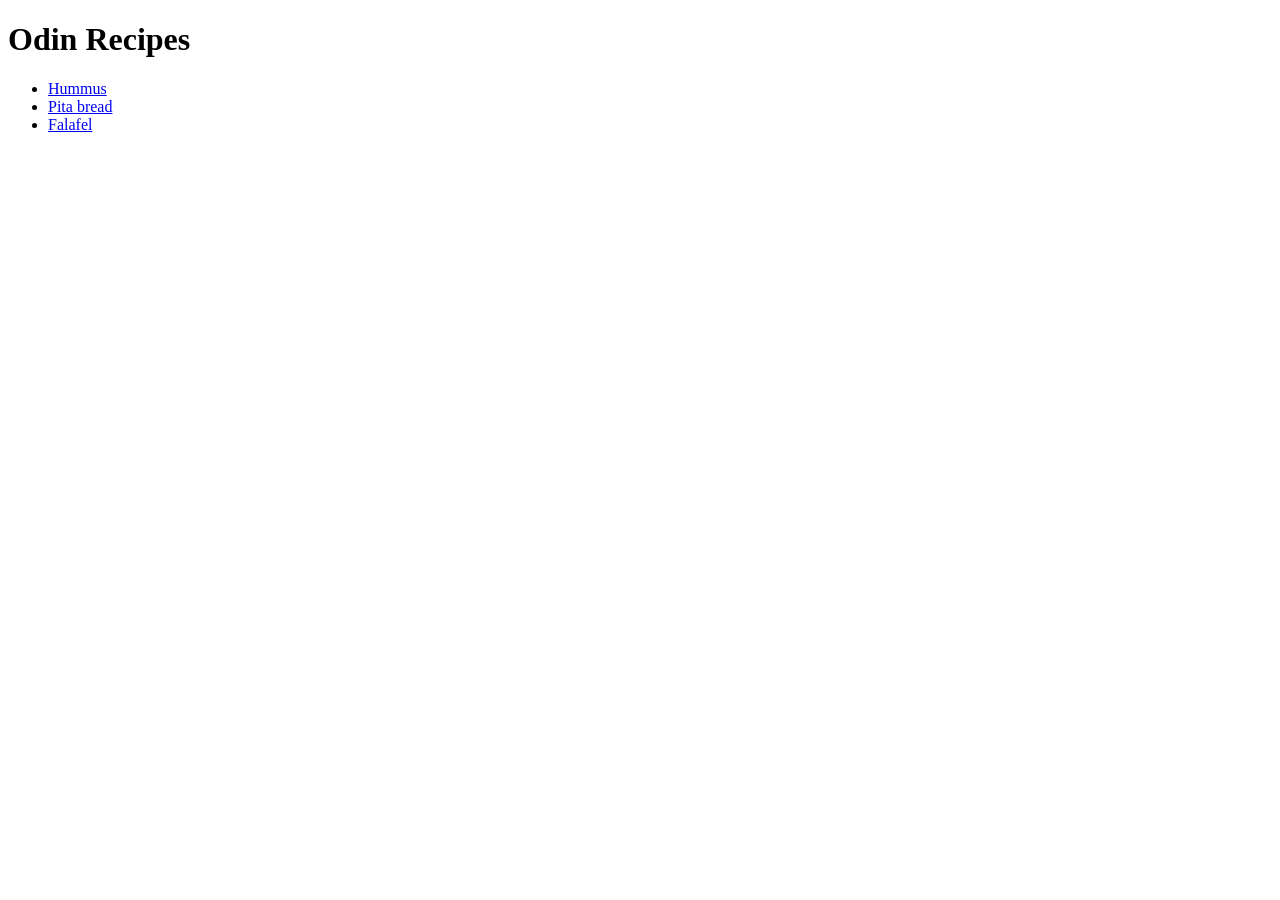
==== index.html @ 16c36f22 "Add recipe index and pages for hummus, pita bread, and falafel with images and instructions." ====
<!DOCTYPE html>
<html lang="en">
<head>
    <meta charset="UTF-8">
    <meta name="viewport" content="width=device-width, initial-scale=1.0">
    <title>Document</title>
</head>
<body>
    <h1>Odin Recipes</h1>
    <ul>
        <li><a href="./recipes/hummus.html">Hummus</a></li>
        <li><a href="./recipes/pita-bread.html">Pita bread</a></li>
        <li><a href="./recipes/falafel.html">Falafel</a></li>
    </ul>
</body>
</html>
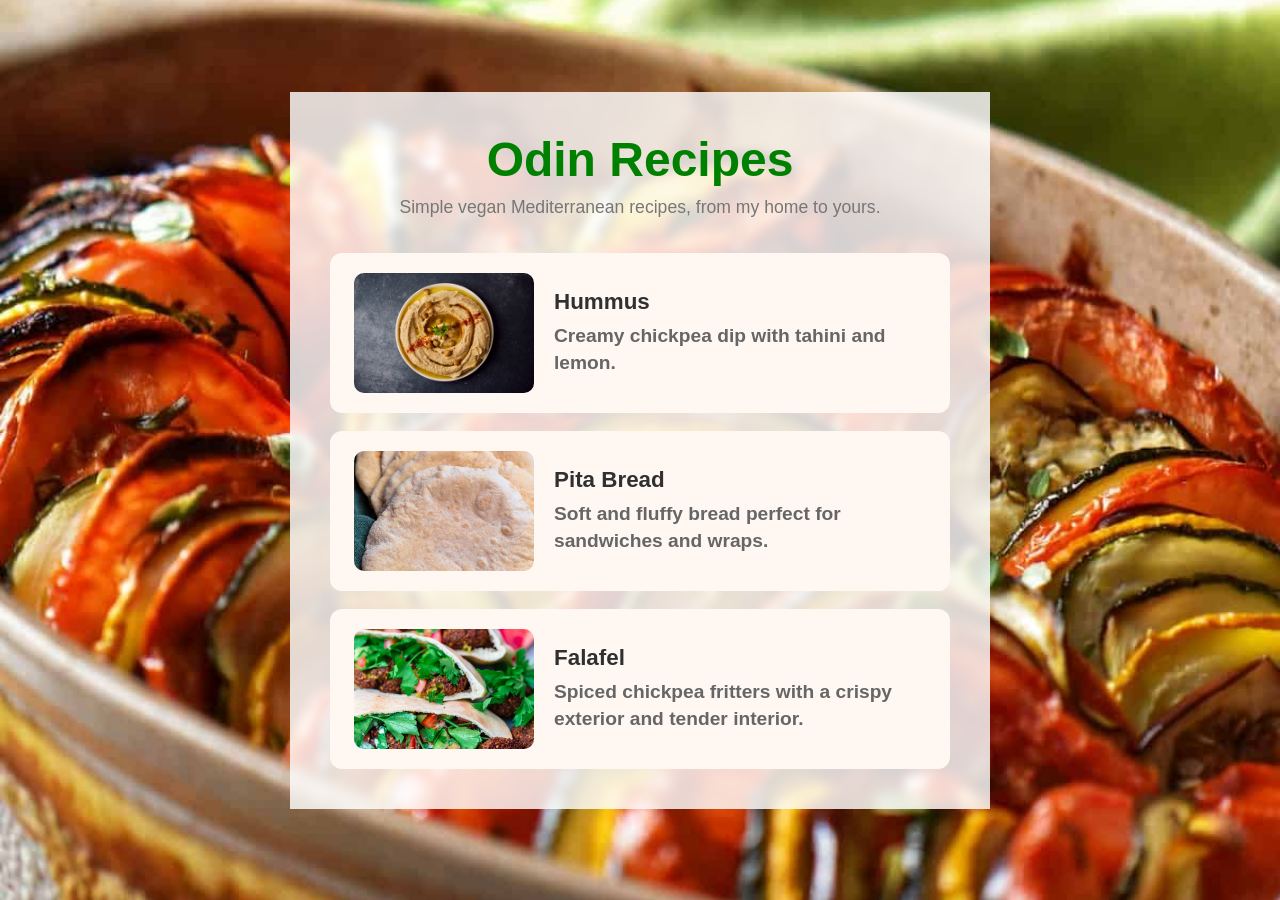
==== commit 9d581040: "Modify index.html and add styling Changed the layout of the homepage to be better organized for css " ====
--- a/index.html
+++ b/index.html
@@ -4,13 +4,55 @@
     <meta charset="UTF-8">
     <meta name="viewport" content="width=device-width, initial-scale=1.0">
     <title>Document</title>
+    <link rel="stylesheet" href="styles.css">
 </head>
+
 <body>
-    <h1>Odin Recipes</h1>
-    <ul>
-        <li><a href="./recipes/hummus.html">Hummus</a></li>
-        <li><a href="./recipes/pita-bread.html">Pita bread</a></li>
-        <li><a href="./recipes/falafel.html">Falafel</a></li>
-    </ul>
+    <div class="container">
+        <header>
+            <h1 class="title">Odin Recipes</h1>
+            <p class="subtitle">
+                Simple vegan Mediterranean recipes, from my home to yours.
+            </p>
+        </header>
+        
+        <main>
+            <ul class="recipe-list">
+                <li class="recipe-card">
+                    <a href="./recipes/hummus.html">
+                        <img src="./images/hummus.avif" alt="Hummus">
+
+                        <div class="recipe-info">
+                                <h2>Hummus</h2>
+                                <p>Creamy chickpea dip with tahini and lemon.</p>
+                        </div>
+                    </a>
+
+                </li>
+
+                <li class="recipe-card">
+                    <a href="./recipes/pita-bread.html">
+                        <img src="./images/pitas.jpg" alt="Pita bread">
+
+                        <div class="recipe-info">
+                                <h2>Pita Bread</h2>
+                                <p>Soft and fluffy bread perfect for sandwiches and wraps.</p>
+                        </div>
+                    </a>
+                </li>
+                
+                <li class="recipe-card">
+                    <a href="./recipes/falafel.html">
+                        <img src="./images/falafel.jpg" alt="Falafel">
+
+                        <div class="recipe-info">
+                                <h2>Falafel</h2>
+                                <p>Spiced chickpea fritters with a crispy exterior and tender interior.</p>
+                        </div>
+                    </a>
+                </li>
+            </ul>
+        </main>
+    </div>
 </body>
 </html>
--- a/styles.css
+++ b/styles.css
@@ -0,0 +1,96 @@
+
+* {
+    margin: 0;
+    padding: 0;
+    box-sizing: border-box;
+}
+
+body {
+    font-family: Arial, Helvetica, sans-serif;
+    min-height: 100vh;
+
+    background-image: url("images/Mediterranean-Roasted-Vegetables.jpg");
+    background-size: cover;
+    background-position: center;
+
+    display: flex;
+    justify-content: center;
+    align-items: center;
+}
+
+.container {
+    width: 100%;
+    max-width: 700px;
+    background-color: rgba(255, 255, 255, 0.82);
+    backdrop-filter: blur(4px);
+    padding: 40px;
+}
+
+.title {
+    font-size: 3rem;
+    text-align: center;
+    margin-bottom: 10px;
+    color: green;
+}
+
+.subtitle {
+    text-align: center;
+    color: #777;
+    margin-bottom: 35px;
+    font-size: 1.1rem;
+}
+
+.recipe-list {
+    list-style: none;
+
+    display: flex;
+    flex-direction: column;
+    gap: 18px;
+}
+
+.recipe-card a {
+    display: flex;
+    align-items: center;
+    gap: 20px;
+
+    text-decoration: none;
+    color: #303030;
+    background-color: #fff7f2;
+
+    padding: 18px 22px;
+    border-radius: 12px;
+
+    font-size: 1.2rem;
+    font-weight: bold;
+
+    transition: all 0.2s ease;
+    border: 2px solid transparent;
+
+    min-height: 160px;
+}
+
+.recipe-card img {
+    width: 180px;
+    height: 120px;
+
+    object-fit: cover;
+    border-radius: 10px;
+
+    flex-shrink: 0;
+}
+
+.recipe-info h2 {
+    margin-bottom: 8px;
+    font-size: 1.4rem;
+}
+
+.recipe-info p {
+    color: #666;
+    line-height: 1.4;
+}
+.recipe-card a:hover {
+    background-color: #ffe8db;
+    border-color: green;
+
+    transform: translateY(-3px);
+}
